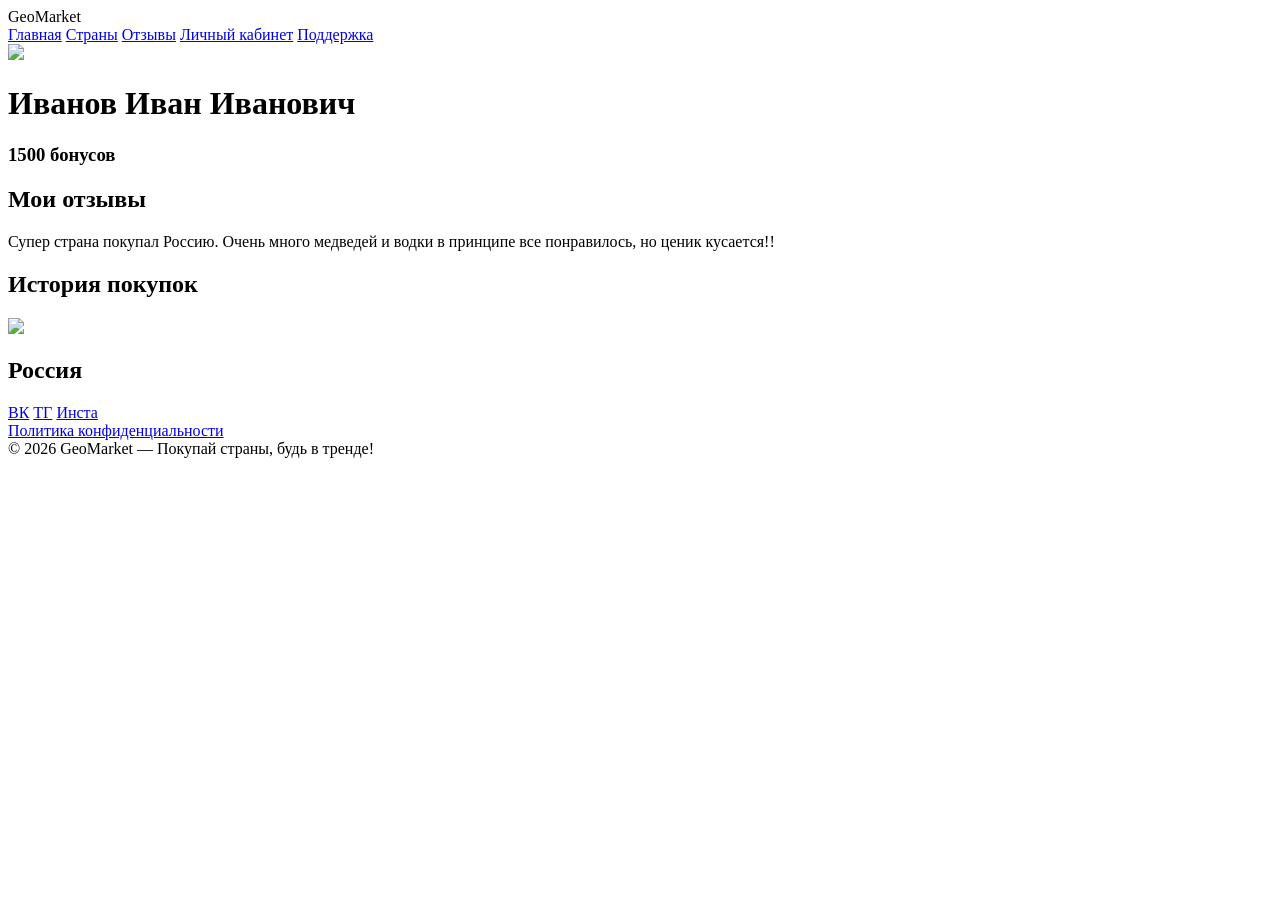
==== akk.html @ 0ed2c329 "akk.html" ====
<!DOCTYPE html>
<html lang="en">
<head>
    <meta charset="UTF-8">
    <meta name="viewport" content="width=device-width, initial-scale=1.0">
    <title>Document</title>
    <link rel="stylesheet" href="css/style.css">
    <link rel="stylesheet" href="css/style_akk.css">
    <link rel="preconnect" href="https://fonts.googleapis.com">
    <link rel="preconnect" href="https://fonts.gstatic.com" crossorigin>
    <link href="https://fonts.googleapis.com/css2?family=Ubuntu:ital,wght@0,300;0,400;0,500;0,700;1,300;1,400;1,500;1,700&display=swap" rel="stylesheet">
</head>
<body>
    
    <header>
        <div class="logo">GeoMarket</div>
        <nav>
            <a href="index.html">Главная</a>
            <a href="catalog.html">Страны</a>
            <a href="feedback.html">Отзывы</a>
            <a href="akk.html">Личный кабинет</a>
            <a href="help.html">Поддержка</a>
        </nav>
    </header>
    
    <main class="container">
        <div class="akk">
            <div class="img">
                <img class="img1000" src="img/6.png">
            </div>
            <div class="infa">
                <h1>Иванов Иван Иванович</h1>
                <h3 class="oda">1500 бонусов</h3>
                <h2>Мои отзывы</h2>
                <div class="feedback">
                    <p>Супер страна покупал Россию. Очень много медведей и водки в принципе все понравилось, но ценик кусается!!</p>
                </div>
                <h2>История покупок</h2>
                <div class="card2">
                    <img class="img1100" src="https://www.advantour.com/russia/images/symbolics/russia-flag.jpg">
                    <h2>Россия</h2>
                </div>
            </div>
        </div>
    </main>
    <footer>
        <div class="socials">
            <a href="#">ВК</a>
            <a href="#">ТГ</a>
            <a href="#">Инста</a>
        </div>
        <div class="links">
            <a href="#">Политика конфиденциальности</a>
        </div>
        <div>© 2026 GeoMarket — Покупай страны, будь в тренде!</div>
    </footer>
</body>
</html>
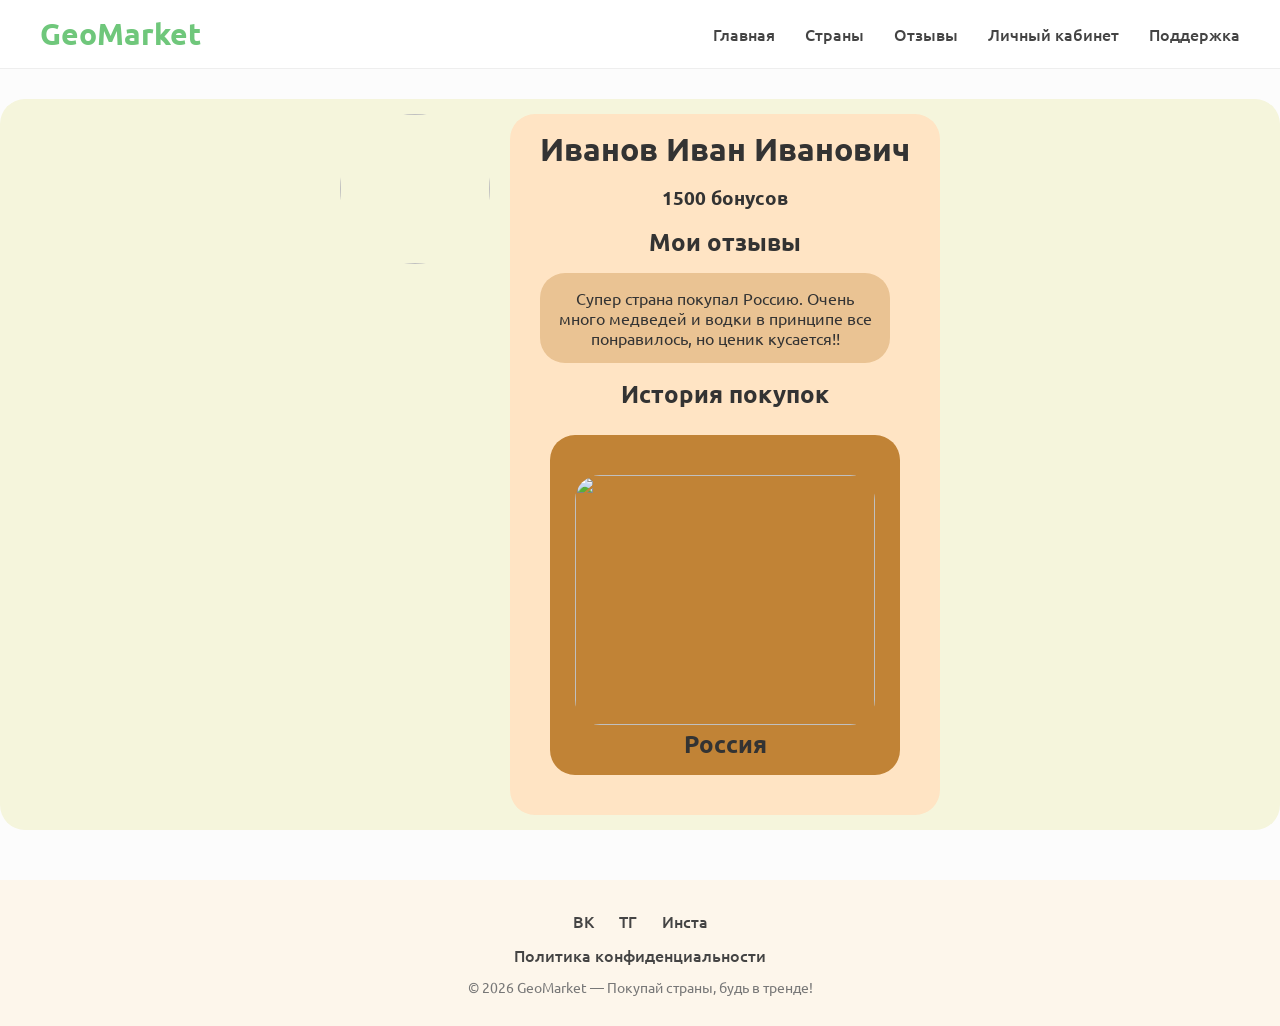
==== commit 28633208: "akk.html" ====
--- a/akk.html
+++ b/akk.html
@@ -4,8 +4,7 @@
     <meta charset="UTF-8">
     <meta name="viewport" content="width=device-width, initial-scale=1.0">
     <title>Document</title>
-    <link rel="stylesheet" href="css/style.css">
-    <link rel="stylesheet" href="css/style_akk.css">
+    <link rel="stylesheet" href="style_akk.css">
     <link rel="preconnect" href="https://fonts.googleapis.com">
     <link rel="preconnect" href="https://fonts.gstatic.com" crossorigin>
     <link href="https://fonts.googleapis.com/css2?family=Ubuntu:ital,wght@0,300;0,400;0,500;0,700;1,300;1,400;1,500;1,700&display=swap" rel="stylesheet">
--- a/style_akk.css
+++ b/style_akk.css
@@ -0,0 +1,213 @@
+* {
+    margin: 0;
+    padding: 0;
+    box-sizing: border-box;
+}
+
+body {
+    font-family: 'Ubuntu', sans-serif;
+    background-color: #fcfcfc;
+    color: #333;
+    display: flex;
+    flex-direction: column;
+    min-height: 100vh;
+}
+
+
+header {
+    display: flex;
+    justify-content: space-between;
+    align-items: center;
+    padding: 15px 40px;
+    background-color: #ffffff;
+    border-bottom: 1px solid #eee;
+}
+
+nav {
+    display: flex;
+    gap: 30px; /* Одинаковое расстояние между ссылками */
+}
+
+nav a {
+    text-decoration: none;
+    color: #444;
+    font-weight: 500;
+}
+
+.logo {
+    font-size: 30px;
+    font-weight: 700;
+    color: #6fc77b;
+}
+
+nav a:hover {
+    color: #6fc77b;
+}
+
+
+footer {
+    display: flex;
+    flex-direction: column;
+    align-items: center;
+    padding: 30px 20px;
+    background-color: #fdf6eb; 
+    gap: 12px;
+    margin-top: 50px;
+}
+
+.socials, .links {
+    display: flex;
+    gap: 25px;
+}
+
+footer a {
+    text-decoration: none;
+    color: #444;
+    font-weight: 500;
+    transition: color 0.3s ease;
+}
+
+footer a:hover {
+    color: #d18d4b;
+}
+
+footer div:last-child {
+    color: #777;
+    font-size: 14px;
+}
+
+
+.akk {
+    display: flex;
+    justify-content: center;
+    background-color: beige;
+    padding: 15px;
+    text-align: center;
+    border-radius: 25px;
+    margin-top: 30px;
+}
+
+.img1000 {
+    width: 150px;
+    height: 150px;
+    object-fit: cover;
+    border-radius: 50%;
+}
+
+.oda {
+    padding: 15px;
+}
+
+.infa {
+    background-color: bisque;
+    margin-left: 20px;
+    border-radius: 25px;
+    padding: 15px;
+}
+
+.img1100 {
+    width: 300px;
+    height: 250px;
+    border-radius: 25px;
+    margin-top: 25px;
+    object-fit: cover;
+}
+
+.card2 {
+    background-color: rgb(193, 131, 54);
+    border-radius: 25px;
+    text-align: center;
+    padding: 15px;
+    margin: 25px;
+    width: 350px;
+    max-width: 100%;
+}
+
+.feedback {
+    background-color: rgb(234, 195, 147);
+    padding: 15px;
+    margin: 15px;
+    border-radius: 25px;
+    width: 350px;
+    max-width: 100%;
+}
+
+
+@media (max-width: 1024px) {
+    header {
+        padding: 15px 25px;
+    }
+
+    .logo {
+        font-size: 26px;
+    }
+
+    nav {
+        gap: 15px;
+    }
+
+    .akk {
+        flex-wrap: wrap;
+        justify-content: center;
+    }
+
+    .card2,
+    .feedback {
+        width: 340px;
+    }
+}
+
+@media (max-width: 600px) {
+    header {
+        flex-direction: column;
+        gap: 15px;
+        padding: 15px;
+    }
+
+    nav {
+        flex-wrap: wrap;
+        justify-content: center;
+        gap: 10px 15px;
+    }
+
+    nav a {
+        font-size: 14px;
+    }
+
+    .logo {
+        font-size: 24px;
+    }
+
+    .akk {
+        flex-direction: column;
+        align-items: center;
+        padding: 10px;
+    }
+
+    .infa {
+        margin-left: 0;
+        width: 90%;
+        margin: 15px auto;
+    }
+
+    .card2,
+    .feedback {
+        width: 90%;
+        margin: 10px auto;
+    }
+
+    .img1100 {
+        width: 90%;
+        height: auto;
+    }
+
+    footer {
+        padding: 20px 15px;
+        gap: 10px;
+        text-align: center;
+    }
+
+    .socials, .links {
+        gap: 15px;
+    }
+}
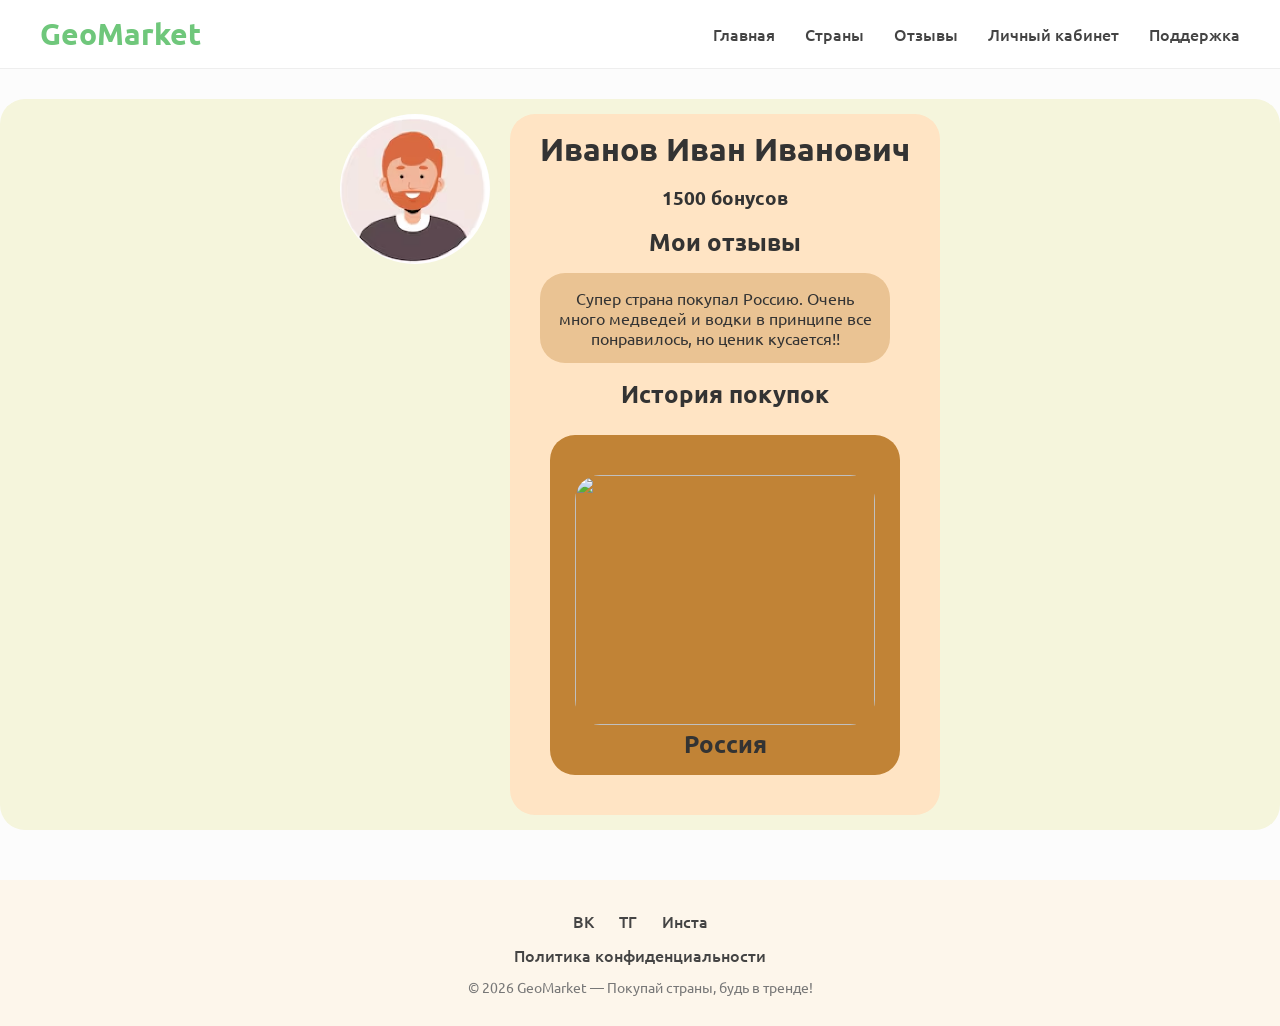
==== commit 86a6bc3a: "akk.html" ====
--- a/akk.html
+++ b/akk.html
@@ -25,7 +25,7 @@
     <main class="container">
         <div class="akk">
             <div class="img">
-                <img class="img1000" src="img/6.png">
+                <img class="img1000" src="6.png">
             </div>
             <div class="infa">
                 <h1>Иванов Иван Иванович</h1>
@@ -53,5 +53,7 @@
         </div>
         <div>© 2026 GeoMarket — Покупай страны, будь в тренде!</div>
     </footer>
+    
+
 </body>
 </html>
